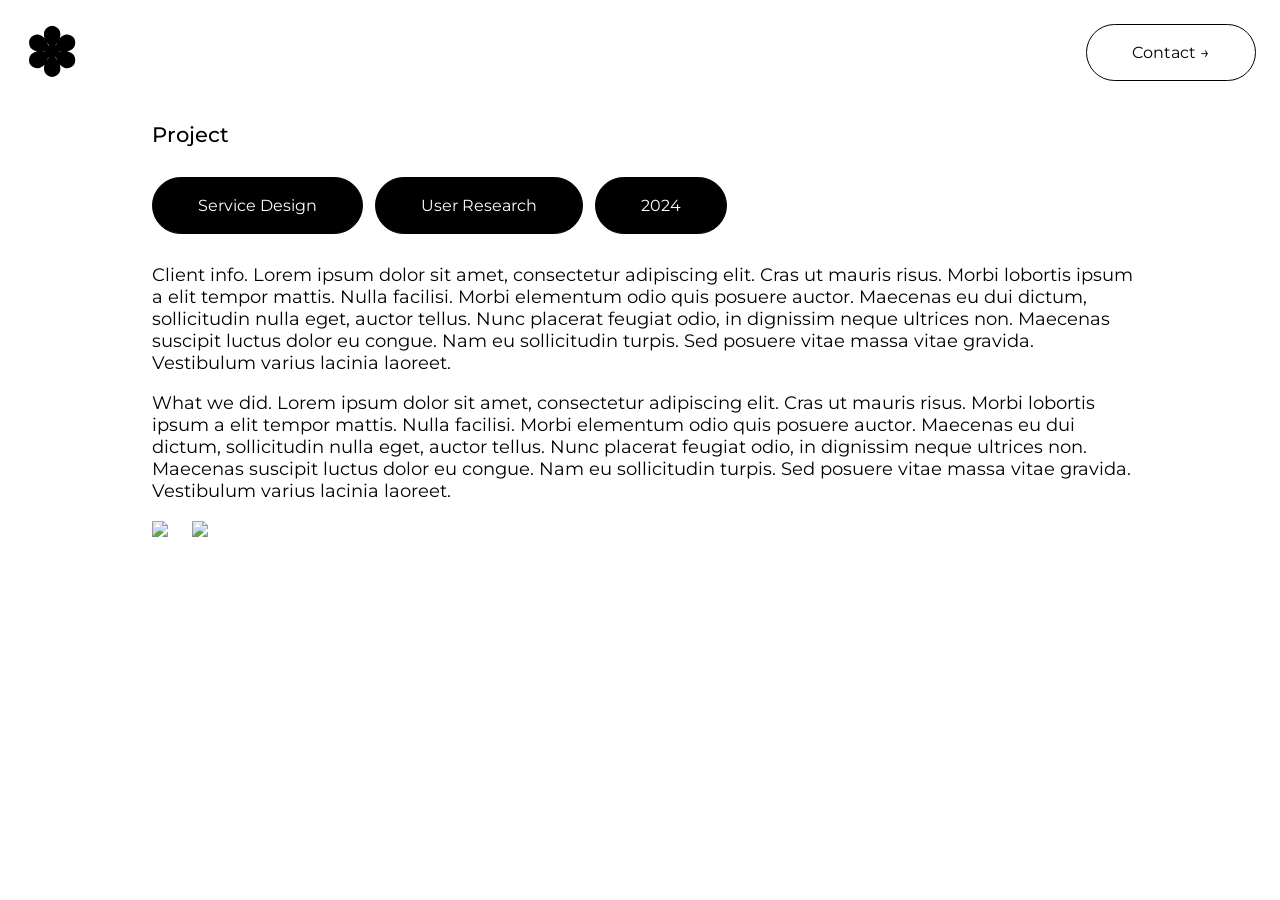
==== aiskaalaajat.html @ f885ae7b "Create aiskaalaajat.html" ====
<!doctype html>

<html>
    <head>
        <meta charset="utf-8">

        <title>Portfolio</title>

        <link rel="stylesheet" href="styles.css">

        <link rel="preconnect" href="https://fonts.googleapis.com">
        <link rel="preconnect" href="https://fonts.gstatic.com" crossorigin>
        <link href="https://fonts.googleapis.com/css2?family=Montserrat:ital,wght@0,100..900;1,100..900&display=swap" rel="stylesheet">

    </head>

    <body>

<header class="topsticky"><a class="logolink" href="index.html"><h3 class="logo">&#10045;</h3></a> <button class="contact">Contact &#8594;</button></header>

<div class="content">
       <div class="big-container"><h2>Project</h2></div>

    <button class="ofestbutton">Service Design</button><button class="ofestbutton2">User Research</button><button class="ofestbutton">2024</button>

    <div class="big-container">
    <p>Client info. Lorem ipsum dolor sit amet, consectetur adipiscing elit. Cras ut mauris risus.
        Morbi lobortis ipsum a elit tempor mattis. Nulla facilisi.
        Morbi elementum odio quis posuere auctor. Maecenas eu dui dictum, sollicitudin nulla eget,
        auctor tellus. Nunc placerat feugiat odio, in dignissim neque ultrices non.
        Maecenas suscipit luctus dolor eu congue. Nam eu sollicitudin turpis.
        Sed posuere vitae massa vitae gravida. Vestibulum varius lacinia laoreet. </p>

        <p>What we did. Lorem ipsum dolor sit amet, consectetur adipiscing elit. Cras ut mauris risus.
        Morbi lobortis ipsum a elit tempor mattis. Nulla facilisi.
        Morbi elementum odio quis posuere auctor. Maecenas eu dui dictum, sollicitudin nulla eget,
        auctor tellus. Nunc placerat feugiat odio, in dignissim neque ultrices non.
        Maecenas suscipit luctus dolor eu congue. Nam eu sollicitudin turpis.
        Sed posuere vitae massa vitae gravida. Vestibulum varius lacinia laoreet.</p>

<img class="projectimages" src="https://i.ibb.co/V01srcK2/Rectangle-151.png"><img src="https://i.ibb.co/V01srcK2/Rectangle-151.png">
        </div></div>
        <footer class="footer"></footer>
    </body>
</html>
---- styles.css ----
body {
    margin: 0;
    font-family: "Montserrat", sans-serif;
    font-size: 18px;
}

.content {
    max-width: 1000px;
  margin: 0 auto;
}

.topsticky {
    position: sticky;
    top: 0;
    display: flex;
  justify-content: space-between;
  align-items: center;
  padding-left: 24px;
  padding-right: 24px;
  padding-top: 12px;
  padding-bottom: 12px;
}

.site-header {
    margin-bottom: 72px;
}

.big-container {
    margin-left: 12px;
}

h1 {
    font-family: "Montserrat", sans-serif;
    font-weight: semibold;
    font-size: 64px;
    margin-bottom: 8px;
    margin-left: 12px;
}

p.shortinfo {
    margin-top: 0;
    margin-left: 12px;
}

p.role {
    color: rgb(62, 62, 62);
    text-decoration: underline;
}

h2 {
    font-size: 21px;
    font-weight: 500;
}

h3 {
    margin: 0;
    font-size: 64px;
}

.logo {
  transition: transform 0.7s ease;
}

.logo:hover {
  transform: rotate(360deg);
}

a {
    cursor: pointer;
}

a.logolink {
    color: black;
    text-decoration: none;
}

button.contact {
    background-color: white;
    color: black;
}

button.contact:hover {
    color: white;
    background-color: black;
    text-decoration: underline;
    cursor: pointer;
}

button.field:hover {
    background-color: white;
    color: black;
}

button.readmore:hover {
    background-color: black;
    color: white;
    text-decoration: underline;
    cursor: pointer;
}

button.readmore {
    background-color: white;
    color: black;
    margin: 0;
}

button.ofestbutton:hover {
    background-color: #FFC94B;
    color: black;
}

button.ofestbutton2:hover {
    background-color: #FA3D51;
    color: black;
}

button.auntiebutton:hover {
    background-color: #fff028;
    color: black;
}

button.auntiebutton2:hover {
    background-color: #fdfad6;
    color: black;
}

button.fraktiobutton:hover {
    background-color: #ee0000;
    color: black;
}

button.hxrcbutton:hover {
    background-color: #008085;
    color: black;
}

button.hxrcbutton2:hover {
    background-color: #bf6153;
    color: black;
}

button.oranssibutton:hover {
    background-color: #f99100;
    color: black;
}

button.oranssibutton2:hover {
    background-color: #fc5e10;
    color: black;
}

button {
    font-family: "Montserrat", sans-serif;
    background-color: black;
  border: solid 1px black;
  border-radius: 37px;
  color: white;
  padding: 18px 45px;
  text-align: center;
  text-decoration: none;
  display: inline-block;
  font-size: 16px;
  margin-left: 12px;
  margin-top: 12px;
  margin-bottom: 12px;
}

.card {
  display: flex;
  align-items: center;   /* vertically aligns items */
  gap: 48px;             /* space between image and text */
  margin-bottom: 28px;
}

.card img {
  width: auto;
  height: auto;
  border-radius: 24px;
}

.text-box {
  max-width: 500px;
}

.projectimages {
    margin-right: 24px;
}

p.footer {
    font-size: 16px;
    text-transform: uppercase;
}

.footer {
    display: flex;
  justify-content: space-between;
  align-items: center;
  margin-top: 12px;
  padding-left: 24px;
  padding-right: 24px;
  padding-top: 12px;
  padding-bottom: 24px;
}
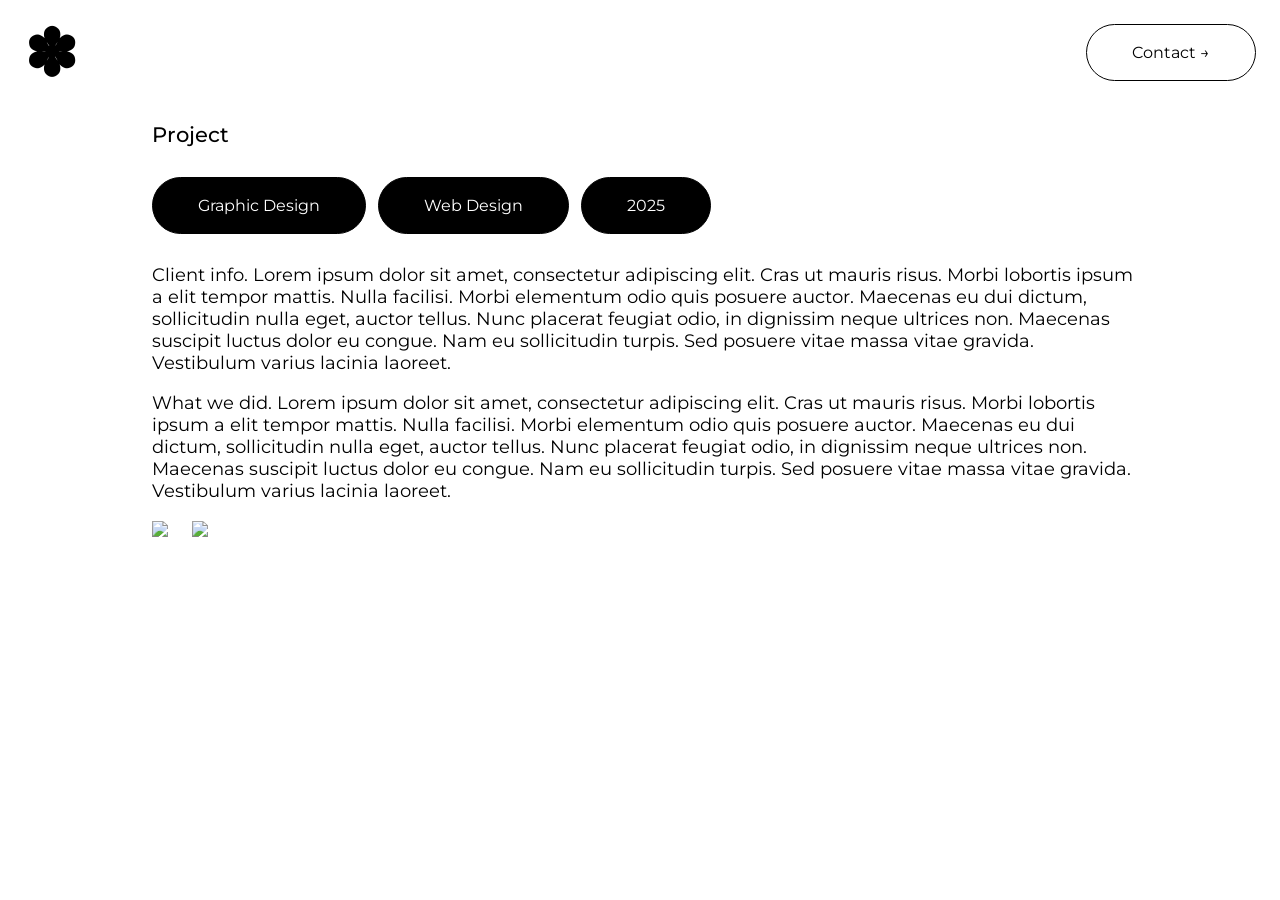
==== commit 2bb30af1: "Update aiskaalaajat.html" ====
--- a/aiskaalaajat.html
+++ b/aiskaalaajat.html
@@ -21,7 +21,7 @@
 <div class="content">
        <div class="big-container"><h2>Project</h2></div>
 
-    <button class="ofestbutton">Service Design</button><button class="ofestbutton2">User Research</button><button class="ofestbutton">2024</button>
+    <button class="aiskabutton">Graphic Design</button><button class="aiskabutton2">Web Design</button><button class="aiskabutton">2025</button>
 
     <div class="big-container">
     <p>Client info. Lorem ipsum dolor sit amet, consectetur adipiscing elit. Cras ut mauris risus.
--- a/styles.css
+++ b/styles.css
@@ -146,6 +146,16 @@
 
 button.oranssibutton2:hover {
     background-color: #fc5e10;
+    color: black;
+}
+
+button.planetbutton:hover {
+    background-color: #dc5fb4;
+    color: black;
+}
+
+button.planetbutton2:hover {
+    background-color: #8cbfd8;
     color: black;
 }
 
